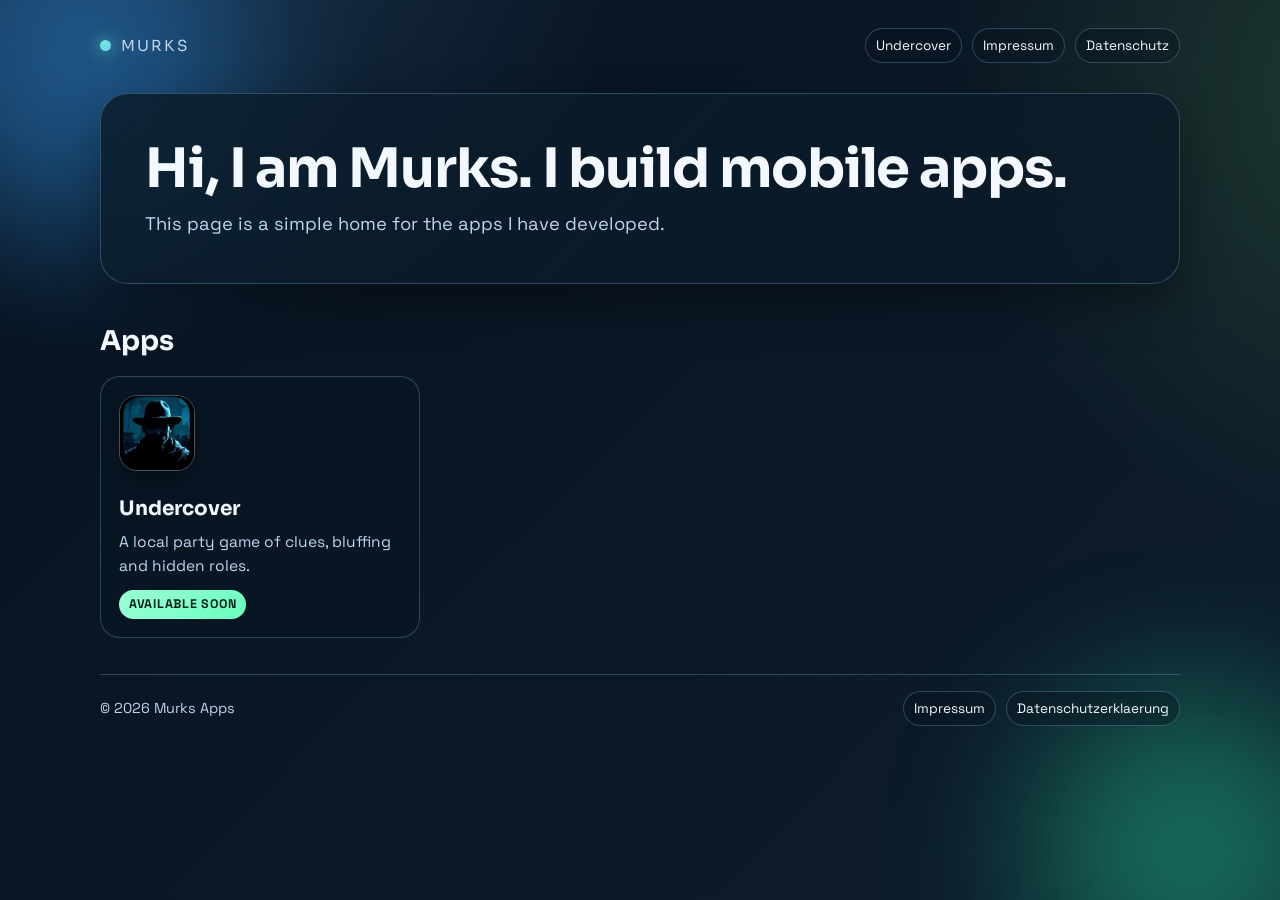
==== index.html @ 17c4be0d "added datenschutz and impressum" ====
<!doctype html>
<html lang="en">
  <head>
    <meta charset="UTF-8" />
    <meta name="viewport" content="width=device-width, initial-scale=1.0" />
    <title>Murks Apps | Android Apps by Murks</title>
    <meta
      name="description"
      content="Murks Apps is the official site of developer Murks. Discover Android apps, mobile games, party games, app projects, and Undercover by Murks."
    />
    <meta
      name="keywords"
      content="Murks, Murks Apps, Android apps, mobile apps, Android game developer, indie developer, party game, social deduction game, Undercover app, multiplayer party game"
    />
    <meta name="author" content="Murks" />
    <meta name="robots" content="index, follow" />
    <link rel="canonical" href="https://murksd.github.io/" />
    <meta property="og:title" content="Murks Apps | Android Apps by Murks" />
    <meta
      property="og:description"
      content="Official app hub of Murks with Android apps and the social deduction party game Undercover."
    />
    <meta property="og:type" content="website" />
    <meta property="og:url" content="https://murksd.github.io/" />
    <meta property="og:image" content="https://murksd.github.io/assets/images/undercover-icon.png" />
    <meta name="twitter:card" content="summary" />
    <meta name="twitter:title" content="Murks Apps | Android Apps by Murks" />
    <meta
      name="twitter:description"
      content="Discover Android apps and games by Murks, including the multiplayer party game Undercover."
    />
    <meta name="twitter:image" content="https://murksd.github.io/assets/images/undercover-icon.png" />
    <link rel="preconnect" href="https://fonts.googleapis.com" />
    <link rel="preconnect" href="https://fonts.gstatic.com" crossorigin />
    <link
      href="https://fonts.googleapis.com/css2?family=Sora:wght@400;600;700;800&family=Space+Grotesk:wght@400;500;700&display=swap"
      rel="stylesheet"
    />
    <script type="application/ld+json">
      {
        "@context": "https://schema.org",
        "@type": "WebSite",
        "name": "Murks Apps",
        "url": "https://murksd.github.io/",
        "description": "Official website for Android apps and mobile games developed by Murks.",
        "author": {
          "@type": "Person",
          "name": "Murks"
        },
        "publisher": {
          "@type": "Person",
          "name": "Murks"
        },
        "about": [
          "Android apps",
          "mobile games",
          "party games",
          "Undercover"
        ]
      }
    </script>
    <link rel="stylesheet" href="styles.css" />
  </head>
  <body>
    <main class="page">
      <header class="top-nav fade-in">
        <a class="brand" href="index.html">
          <span class="brand-dot"></span>
          <span>MURKS</span>
        </a>
        <div class="legal-links">
          <a class="nav-link" href="undercover.html">Undercover</a>
          <a href="impressum.html">Impressum</a>
          <a href="datenschutz.html">Datenschutz</a>
        </div>
      </header>

      <section class="hero fade-in delay-1">
        <h1>Hi, I am Murks. I build mobile apps.</h1>
        <p>
          This page is a simple home for the apps I have developed.
        </p>
      </section>

      <section class="fade-in delay-2">
        <h2 class="section-title">Apps</h2>
        <div class="app-grid">
          <a class="app-tile" href="undercover.html" aria-label="Open Undercover page">
            <img
              class="app-icon"
              src="assets/images/undercover-icon.png"
              alt="Undercover app icon"
            />
            <h3 class="app-title">Undercover</h3>
            <p class="app-desc">
              A local party game of clues, bluffing and hidden roles.
            </p>
            <span class="tag">Available Soon</span>
          </a>
        </div>
      </section>

      <footer class="site-footer fade-in delay-3">
        <p>© 2026 Murks Apps</p>
        <div class="legal-links" aria-label="Rechtliche Links">
          <a href="impressum.html">Impressum</a>
          <a href="datenschutz.html">Datenschutzerklaerung</a>
        </div>
      </footer>

    </main>
  </body>
</html>
---- styles.css ----
:root {
  --bg: #07121f;
  --bg-alt: #0e1d2c;
  --card: rgba(9, 23, 37, 0.72);
  --card-strong: rgba(12, 31, 48, 0.92);
  --line: rgba(155, 208, 255, 0.26);
  --text: #f3f8ff;
  --muted: #bfd5ee;
  --accent: #66f2cd;
  --accent-2: #ff9f68;
  --shadow: 0 20px 45px rgba(0, 0, 0, 0.35);
}

* {
  box-sizing: border-box;
}

html,
body {
  margin: 0;
  padding: 0;
}

body {
  min-height: 100vh;
  color: var(--text);
  font-family: "Space Grotesk", "Segoe UI", sans-serif;
  background:
    radial-gradient(900px circle at 10% -20%, #1f3b57 0%, transparent 60%),
    radial-gradient(800px circle at 110% 10%, #203b2f 0%, transparent 58%),
    linear-gradient(135deg, var(--bg) 0%, var(--bg-alt) 100%);
  line-height: 1.55;
  overflow-x: hidden;
}

body::before,
body::after {
  content: "";
  position: fixed;
  width: 320px;
  height: 320px;
  border-radius: 50%;
  z-index: -1;
  filter: blur(75px);
  opacity: 0.38;
  animation: drift 12s ease-in-out infinite alternate;
}

body::before {
  background: #2e9fff;
  top: -90px;
  left: -80px;
}

body::after {
  background: #27e6a5;
  right: -70px;
  bottom: -110px;
  animation-delay: 1.8s;
}

@keyframes drift {
  from {
    transform: translateY(0px) scale(1);
  }
  to {
    transform: translateY(20px) scale(1.08);
  }
}

.page {
  width: min(1080px, 92vw);
  margin: 0 auto;
  padding: 28px 0 80px;
}

.top-nav {
  display: flex;
  justify-content: space-between;
  align-items: center;
  margin-bottom: 30px;
}

.brand {
  display: inline-flex;
  align-items: center;
  gap: 10px;
  font-family: "Sora", "Trebuchet MS", sans-serif;
  font-size: 0.95rem;
  letter-spacing: 0.14em;
  text-transform: uppercase;
  color: var(--muted);
  text-decoration: none;
}

.brand-dot {
  width: 11px;
  height: 11px;
  border-radius: 50%;
  background: linear-gradient(135deg, var(--accent), #7cc9ff);
  box-shadow: 0 0 16px rgba(102, 242, 205, 0.85);
}

.nav-link {
  color: var(--text);
  text-decoration: none;
  border: 1px solid var(--line);
  padding: 8px 14px;
  border-radius: 999px;
  background: rgba(8, 21, 33, 0.5);
  transition: transform 0.2s ease, border-color 0.2s ease;
}

.nav-link:hover {
  transform: translateY(-2px);
  border-color: rgba(155, 208, 255, 0.5);
}

.hero {
  background: linear-gradient(135deg, rgba(11, 30, 45, 0.88), rgba(10, 25, 39, 0.76));
  border: 1px solid var(--line);
  border-radius: 28px;
  box-shadow: var(--shadow);
  padding: clamp(22px, 4vw, 44px);
  margin-bottom: 36px;
}

.hero-app {
  display: flex;
  align-items: center;
  gap: 18px;
}

.hero-app-icon {
  width: 84px;
  height: 84px;
  flex: 0 0 auto;
  border-radius: 22px;
  object-fit: cover;
  border: 1px solid rgba(255, 255, 255, 0.25);
  box-shadow: 0 10px 28px rgba(0, 0, 0, 0.35);
}

.hero h1 {
  font-family: "Sora", "Trebuchet MS", sans-serif;
  margin: 0 0 10px;
  line-height: 1.14;
  font-size: clamp(2.05rem, 5vw, 3.4rem);
  letter-spacing: -0.02em;
}

.hero p {
  max-width: 760px;
  margin: 0;
  color: var(--muted);
  font-size: clamp(1.02rem, 2.35vw, 1.15rem);
}

.section-title {
  margin: 0 0 14px;
  font-family: "Sora", "Trebuchet MS", sans-serif;
  font-size: clamp(1.25rem, 2.6vw, 1.7rem);
}

.app-grid {
  display: grid;
  grid-template-columns: repeat(auto-fit, minmax(230px, 320px));
  gap: 18px;
  justify-content: start;
}

.app-tile,
.panel,
.flow-step,
.feature {
  border: 1px solid var(--line);
  border-radius: 20px;
  background: var(--card);
  backdrop-filter: blur(6px);
}

.app-tile {
  text-decoration: none;
  color: inherit;
  padding: 18px;
  transition: transform 0.24s ease, border-color 0.24s ease, background 0.24s ease;
}

.app-tile:hover {
  transform: translateY(-6px);
  border-color: rgba(102, 242, 205, 0.7);
  background: rgba(14, 38, 59, 0.9);
}

.app-icon {
  width: 76px;
  height: 76px;
  border-radius: 18px;
  object-fit: cover;
  border: 1px solid rgba(255, 255, 255, 0.25);
  box-shadow: 0 10px 28px rgba(0, 0, 0, 0.35);
}

.app-title {
  margin: 14px 0 6px;
  font-family: "Sora", "Trebuchet MS", sans-serif;
  font-size: 1.25rem;
}

.app-desc {
  margin: 0;
  color: var(--muted);
  font-size: 0.97rem;
}

.tag {
  margin-top: 12px;
  display: inline-block;
  padding: 5px 10px;
  border-radius: 999px;
  font-size: 0.78rem;
  letter-spacing: 0.06em;
  text-transform: uppercase;
  color: #03221a;
  background: linear-gradient(135deg, #9bffd6, #6bffc0);
  font-weight: 700;
}

.panel {
  padding: 18px;
  margin-bottom: 22px;
  background: var(--card-strong);
}

.panel p {
  margin: 0;
  color: var(--muted);
}

.flow-grid,
.features-grid {
  display: grid;
  grid-template-columns: repeat(auto-fit, minmax(170px, 1fr));
  gap: 14px;
  margin-bottom: 26px;
}

.flow-step,
.feature {
  padding: 16px;
}

.step-id {
  margin: 0 0 8px;
  font-size: 0.8rem;
  letter-spacing: 0.1em;
  text-transform: uppercase;
  color: var(--accent);
  font-weight: 700;
}

.flow-step h3,
.feature h3 {
  margin: 0 0 8px;
  font-size: 1.05rem;
  font-family: "Sora", "Trebuchet MS", sans-serif;
}

.flow-step p,
.feature p {
  margin: 0;
  color: var(--muted);
  font-size: 0.95rem;
}

.shots-grid {
  display: grid;
  grid-template-columns: repeat(auto-fit, minmax(260px, 1fr));
  gap: 14px;
  align-items: start;
}

.shot {
  border: 1px solid var(--line);
  border-radius: 18px;
  overflow: visible;
  background: rgba(7, 18, 30, 0.85);
}

.shot img {
  width: 100%;
  height: auto;
  object-fit: contain;
  display: block;
  border-radius: 18px;
}

.shot figcaption {
  padding: 10px 11px;
  color: var(--muted);
  font-size: 0.9rem;
}

.shot:has(img:only-child) {
  background: transparent;
}

.shot.missing {
  min-height: 340px;
  display: flex;
  align-items: center;
  justify-content: center;
  padding: 14px;
  text-align: center;
  color: var(--muted);
}

.footer-note {
  margin-top: 34px;
  color: var(--muted);
  font-size: 0.86rem;
}

.site-footer {
  margin-top: 36px;
  border-top: 1px solid var(--line);
  padding-top: 16px;
  display: flex;
  flex-wrap: wrap;
  justify-content: space-between;
  align-items: center;
  gap: 12px;
}

.site-footer p {
  margin: 0;
  color: var(--muted);
  font-size: 0.9rem;
}

.legal-links {
  display: inline-flex;
  gap: 10px;
  flex-wrap: wrap;
}

.legal-links a {
  color: var(--text);
  text-decoration: none;
  border: 1px solid var(--line);
  padding: 6px 10px;
  border-radius: 999px;
  font-size: 0.85rem;
  background: rgba(8, 21, 33, 0.45);
}

.legal-links a:hover {
  border-color: rgba(155, 208, 255, 0.5);
}

.legal-wrap {
  display: grid;
  gap: 14px;
}

.legal-card {
  border: 1px solid var(--line);
  border-radius: 20px;
  background: var(--card-strong);
  padding: 18px;
}

.legal-card h2 {
  margin: 0 0 10px;
  font-family: "Sora", "Trebuchet MS", sans-serif;
  font-size: 1.15rem;
}

.legal-card p,
.legal-card li {
  margin: 0;
  color: var(--muted);
}

.legal-card ul {
  margin: 8px 0 0;
  padding-left: 20px;
  display: grid;
  gap: 6px;
}

.legal-inline-note {
  margin-top: 8px;
  font-size: 0.92rem;
}

.fade-in {
  opacity: 0;
  transform: translateY(12px);
  animation: show 0.55s ease forwards;
}

.delay-1 {
  animation-delay: 0.1s;
}

.delay-2 {
  animation-delay: 0.2s;
}

.delay-3 {
  animation-delay: 0.3s;
}

@keyframes show {
  to {
    opacity: 1;
    transform: translateY(0);
  }
}

@media (max-width: 760px) {
  .top-nav {
    margin-bottom: 18px;
  }

  .hero {
    border-radius: 22px;
  }

  .hero-app {
    align-items: flex-start;
  }
}
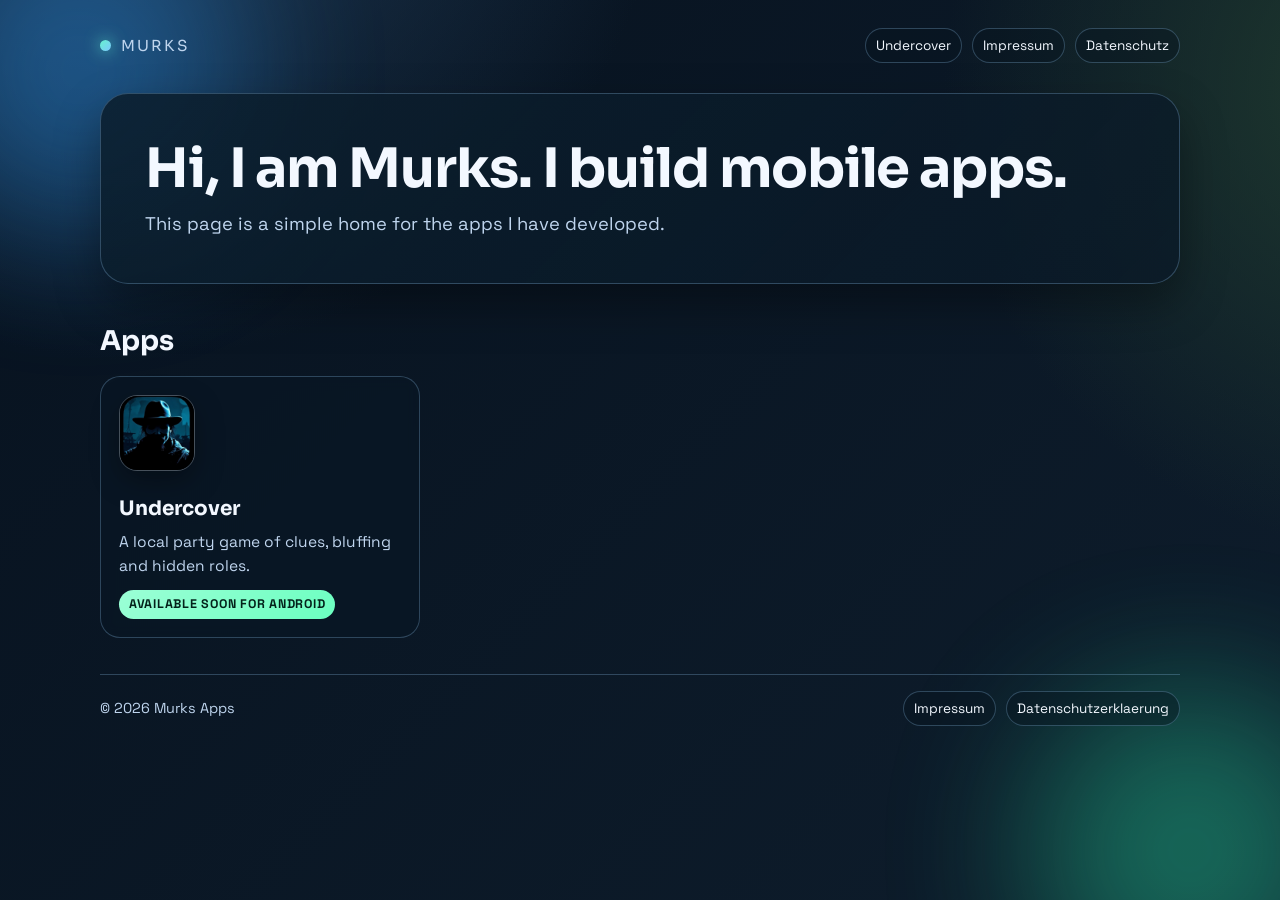
==== commit feb96d25: "cosmetic change" ====
--- a/index.html
+++ b/index.html
@@ -95,7 +95,7 @@
             <p class="app-desc">
               A local party game of clues, bluffing and hidden roles.
             </p>
-            <span class="tag">Available Soon</span>
+            <span class="tag">Available Soon for Android</span>
           </a>
         </div>
       </section>
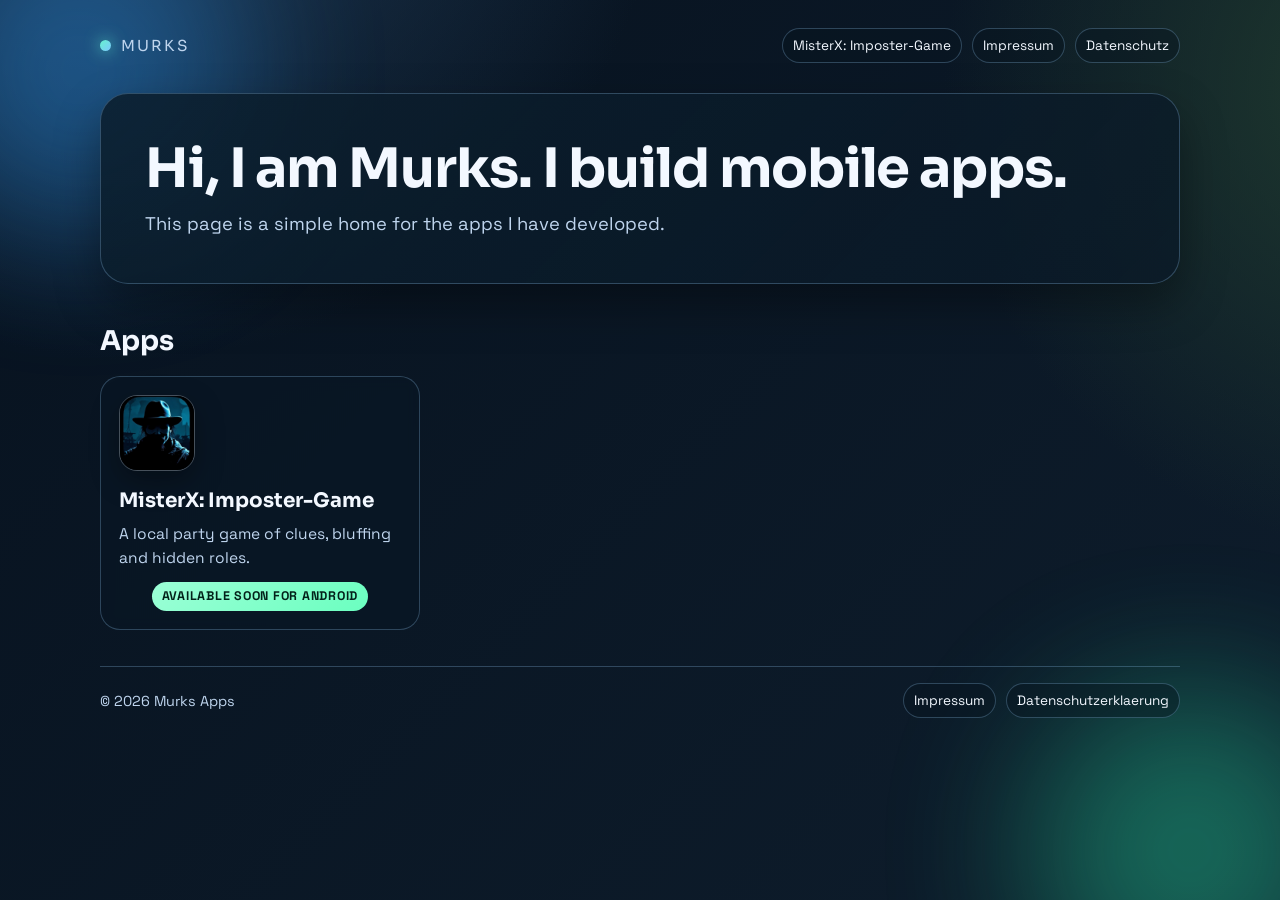
==== commit c9173dba: "renamed to MisterX:Imposter Game" ====
--- a/index.html
+++ b/index.html
@@ -6,11 +6,11 @@
     <title>Murks Apps | Android Apps by Murks</title>
     <meta
       name="description"
-      content="Murks Apps is the official site of developer Murks. Discover Android apps, mobile games, party games, app projects, and Undercover by Murks."
+      content="Murks Apps is the official site of developer Murks. Discover Android apps, mobile games, party games, app projects, and MisterX: Imposter-Game by Murks."
     />
     <meta
       name="keywords"
-      content="Murks, Murks Apps, Android apps, mobile apps, Android game developer, indie developer, party game, social deduction game, Undercover app, multiplayer party game"
+      content="Murks, Murks Apps, Android apps, mobile apps, Android game developer, indie developer, party game, social deduction game, MisterX Imposter-Game, MisterX app, multiplayer party game"
     />
     <meta name="author" content="Murks" />
     <meta name="robots" content="index, follow" />
@@ -18,7 +18,7 @@
     <meta property="og:title" content="Murks Apps | Android Apps by Murks" />
     <meta
       property="og:description"
-      content="Official app hub of Murks with Android apps and the social deduction party game Undercover."
+      content="Official app hub of Murks with Android apps and the social deduction party game MisterX: Imposter-Game."
     />
     <meta property="og:type" content="website" />
     <meta property="og:url" content="https://murksd.github.io/" />
@@ -27,7 +27,7 @@
     <meta name="twitter:title" content="Murks Apps | Android Apps by Murks" />
     <meta
       name="twitter:description"
-      content="Discover Android apps and games by Murks, including the multiplayer party game Undercover."
+      content="Discover Android apps and games by Murks, including the multiplayer party game MisterX: Imposter-Game."
     />
     <meta name="twitter:image" content="https://murksd.github.io/assets/images/undercover-icon.png" />
     <link rel="preconnect" href="https://fonts.googleapis.com" />
@@ -55,7 +55,7 @@
           "Android apps",
           "mobile games",
           "party games",
-          "Undercover"
+          "MisterX: Imposter-Game"
         ]
       }
     </script>
@@ -69,7 +69,7 @@
           <span>MURKS</span>
         </a>
         <div class="legal-links">
-          <a class="nav-link" href="undercover.html">Undercover</a>
+          <a class="nav-link" href="misterx.html">MisterX: Imposter-Game</a>
           <a href="impressum.html">Impressum</a>
           <a href="datenschutz.html">Datenschutz</a>
         </div>
@@ -85,13 +85,13 @@
       <section class="fade-in delay-2">
         <h2 class="section-title">Apps</h2>
         <div class="app-grid">
-          <a class="app-tile" href="undercover.html" aria-label="Open Undercover page">
+          <a class="app-tile" href="misterx.html" aria-label="Open MisterX: Imposter-Game page">
             <img
               class="app-icon"
               src="assets/images/undercover-icon.png"
-              alt="Undercover app icon"
+              alt="MisterX: Imposter-Game app icon"
             />
-            <h3 class="app-title">Undercover</h3>
+            <h3 class="app-title">MisterX: Imposter-Game</h3>
             <p class="app-desc">
               A local party game of clues, bluffing and hidden roles.
             </p>
--- a/styles.css
+++ b/styles.css
@@ -183,6 +183,9 @@
   text-decoration: none;
   color: inherit;
   padding: 18px;
+  display: flex;
+  flex-direction: column;
+  align-items: flex-start;
   transition: transform 0.24s ease, border-color 0.24s ease, background 0.24s ease;
 }
 
@@ -215,6 +218,7 @@
 
 .tag {
   margin-top: 12px;
+  align-self: center;
   display: inline-block;
   padding: 5px 10px;
   border-radius: 999px;
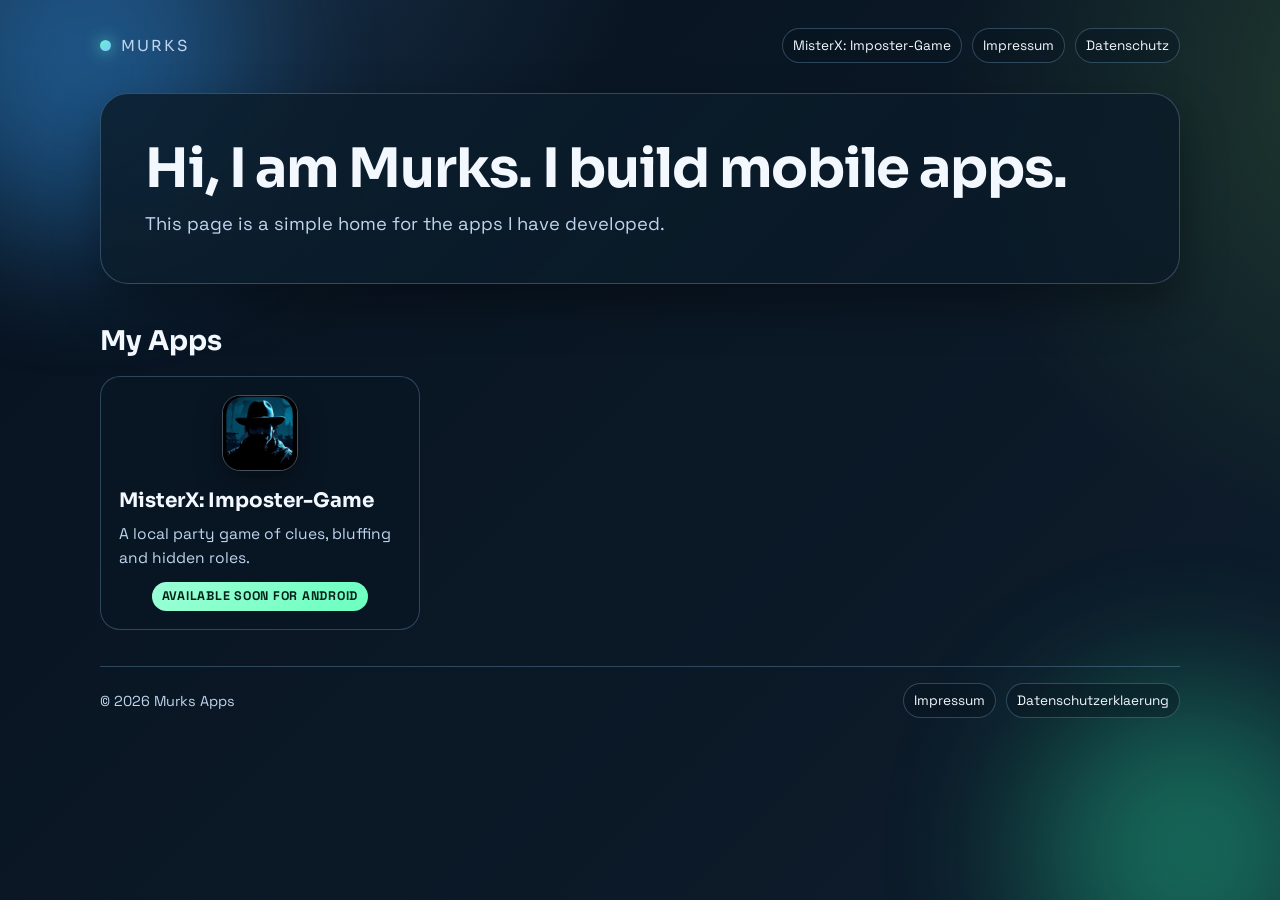
==== commit 012121d2: "cosmetic changes" ====
--- a/index.html
+++ b/index.html
@@ -83,7 +83,7 @@
       </section>
 
       <section class="fade-in delay-2">
-        <h2 class="section-title">Apps</h2>
+        <h2 class="section-title">My Apps</h2>
         <div class="app-grid">
           <a class="app-tile" href="misterx.html" aria-label="Open MisterX: Imposter-Game page">
             <img
--- a/styles.css
+++ b/styles.css
@@ -198,6 +198,7 @@
 .app-icon {
   width: 76px;
   height: 76px;
+  align-self: center;
   border-radius: 18px;
   object-fit: cover;
   border: 1px solid rgba(255, 255, 255, 0.25);
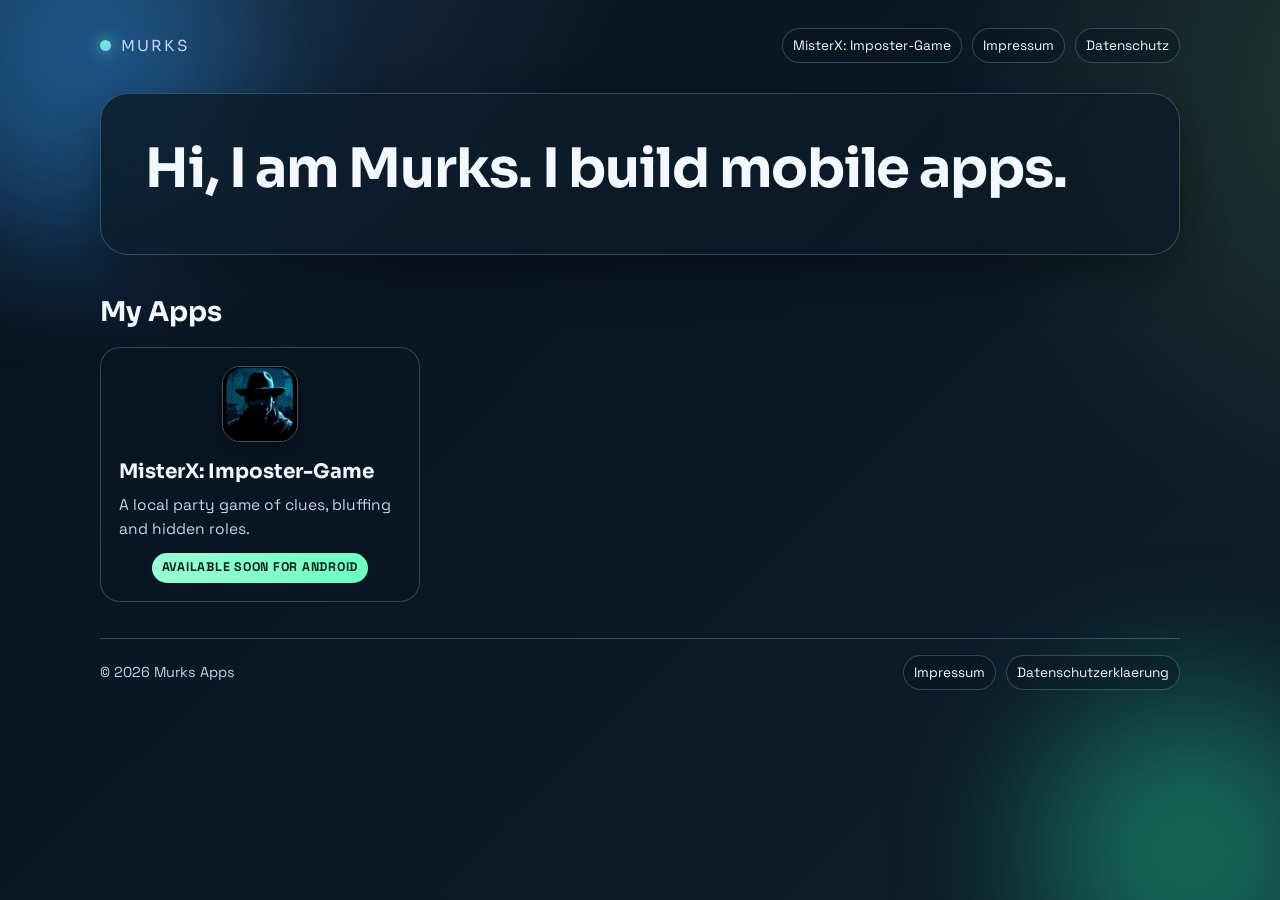
==== commit 1ee9d33c: "cosmetic change" ====
--- a/index.html
+++ b/index.html
@@ -77,9 +77,6 @@
 
       <section class="hero fade-in delay-1">
         <h1>Hi, I am Murks. I build mobile apps.</h1>
-        <p>
-          This page is a simple home for the apps I have developed.
-        </p>
       </section>
 
       <section class="fade-in delay-2">
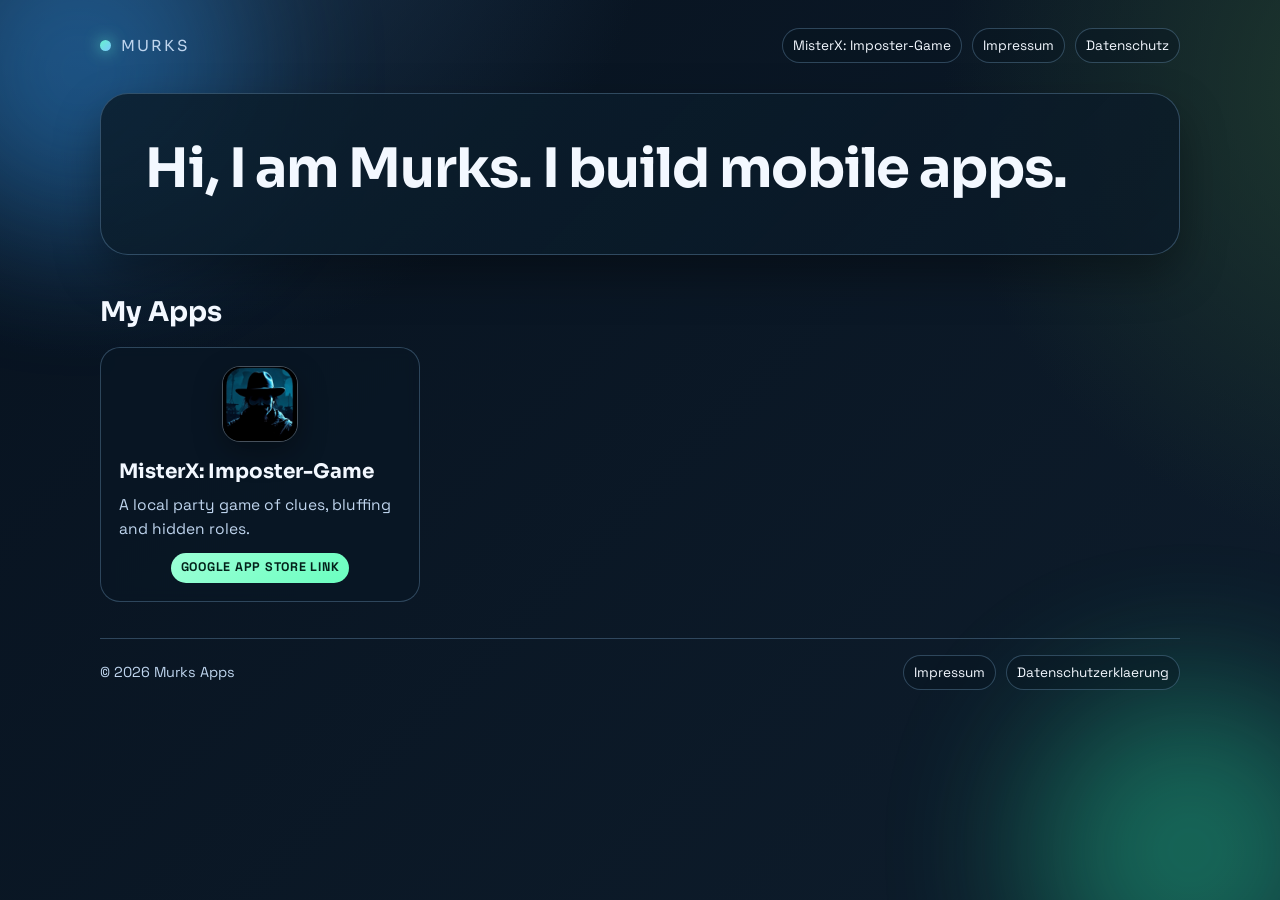
==== commit edef3605: "updated link to appstore" ====
--- a/index.html
+++ b/index.html
@@ -82,7 +82,11 @@
       <section class="fade-in delay-2">
         <h2 class="section-title">My Apps</h2>
         <div class="app-grid">
-          <a class="app-tile" href="misterx.html" aria-label="Open MisterX: Imposter-Game page">
+          <a
+            class="app-tile"
+            href="https://play.google.com/store/apps/details?id=de.murks.undercover"
+            aria-label="Open MisterX: Imposter-Game on Google Play"
+          >
             <img
               class="app-icon"
               src="assets/images/undercover-icon.png"
@@ -92,7 +96,7 @@
             <p class="app-desc">
               A local party game of clues, bluffing and hidden roles.
             </p>
-            <span class="tag">Available Soon for Android</span>
+            <span class="tag">Google App Store Link</span>
           </a>
         </div>
       </section>
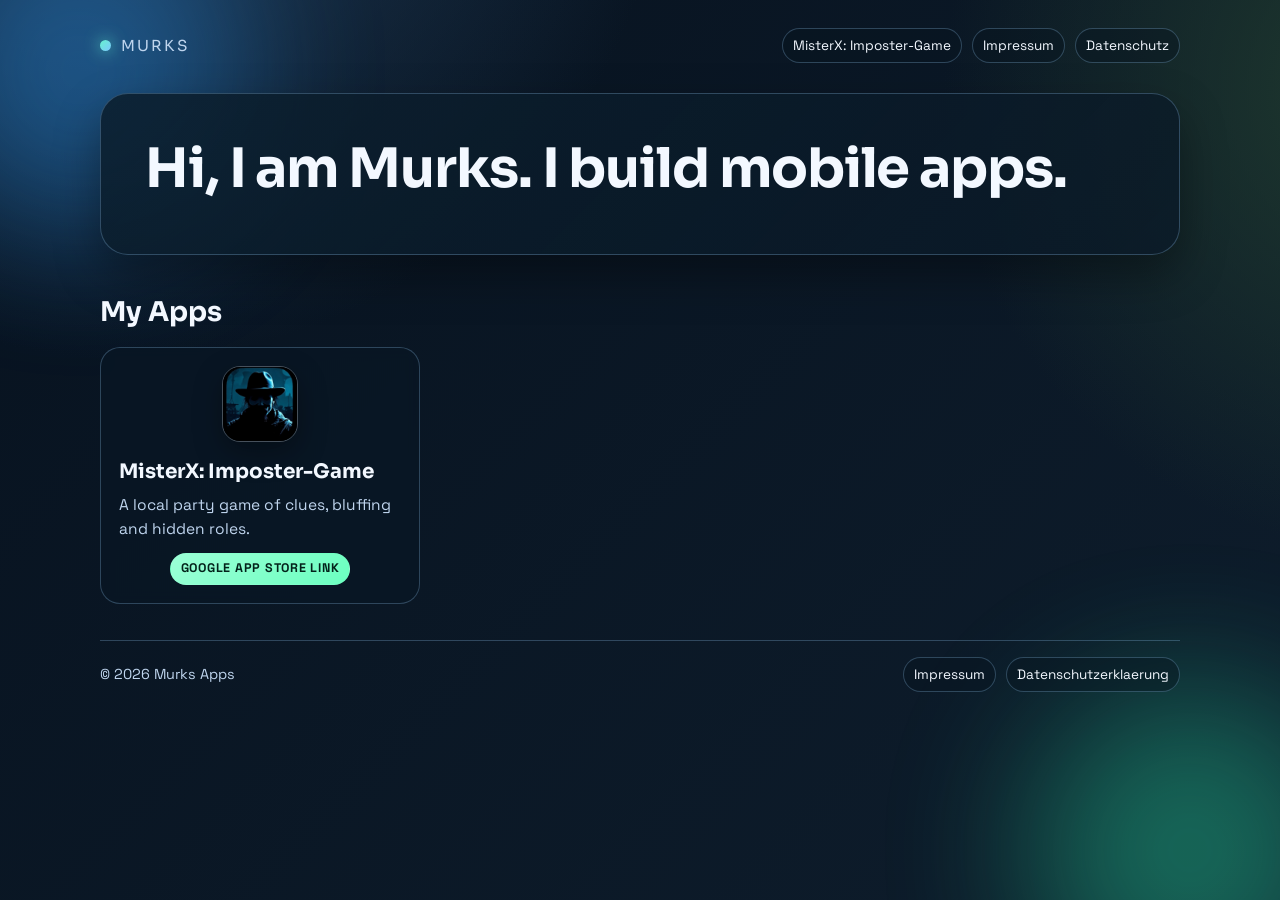
==== commit bea3055e: "fixed card item and button handling" ====
--- a/index.html
+++ b/index.html
@@ -82,22 +82,26 @@
       <section class="fade-in delay-2">
         <h2 class="section-title">My Apps</h2>
         <div class="app-grid">
-          <a
-            class="app-tile"
-            href="https://play.google.com/store/apps/details?id=de.murks.undercover"
-            aria-label="Open MisterX: Imposter-Game on Google Play"
-          >
-            <img
-              class="app-icon"
-              src="assets/images/undercover-icon.png"
-              alt="MisterX: Imposter-Game app icon"
-            />
-            <h3 class="app-title">MisterX: Imposter-Game</h3>
-            <p class="app-desc">
-              A local party game of clues, bluffing and hidden roles.
-            </p>
-            <span class="tag">Google App Store Link</span>
-          </a>
+          <article class="app-tile" aria-label="MisterX: Imposter-Game app card">
+            <a class="app-tile-link" href="misterx.html" aria-label="Open MisterX: Imposter-Game details">
+              <img
+                class="app-icon"
+                src="assets/images/undercover-icon.png"
+                alt="MisterX: Imposter-Game app icon"
+              />
+              <h3 class="app-title">MisterX: Imposter-Game</h3>
+              <p class="app-desc">
+                A local party game of clues, bluffing and hidden roles.
+              </p>
+            </a>
+            <a
+              class="tag store-link"
+              href="https://play.google.com/store/apps/details?id=de.murks.undercover"
+              aria-label="Open Google Play Store link for MisterX: Imposter-Game"
+            >
+              Google App Store Link
+            </a>
+          </article>
         </div>
       </section>
 
--- a/styles.css
+++ b/styles.css
@@ -180,19 +180,31 @@
 }
 
 .app-tile {
-  text-decoration: none;
-  color: inherit;
   padding: 18px;
   display: flex;
   flex-direction: column;
   align-items: flex-start;
-  transition: transform 0.24s ease, border-color 0.24s ease, background 0.24s ease;
+  transition:
+    transform 0.24s ease,
+    border-color 0.24s ease,
+    background 0.24s ease,
+    box-shadow 0.24s ease;
 }
 
 .app-tile:hover {
   transform: translateY(-6px);
   border-color: rgba(102, 242, 205, 0.7);
   background: rgba(14, 38, 59, 0.9);
+  box-shadow: 0 0 0 1px rgba(102, 242, 205, 0.45), 0 0 24px rgba(102, 242, 205, 0.32);
+}
+
+.app-tile-link {
+  width: 100%;
+  color: inherit;
+  text-decoration: none;
+  display: flex;
+  flex-direction: column;
+  align-items: flex-start;
 }
 
 .app-icon {
@@ -223,12 +235,25 @@
   display: inline-block;
   padding: 5px 10px;
   border-radius: 999px;
+  border: 1px solid transparent;
   font-size: 0.78rem;
   letter-spacing: 0.06em;
   text-transform: uppercase;
   color: #03221a;
   background: linear-gradient(135deg, #9bffd6, #6bffc0);
   font-weight: 700;
+}
+
+.store-link {
+  text-decoration: none;
+  transition: border-color 0.22s ease, box-shadow 0.22s ease, transform 0.22s ease;
+}
+
+.store-link:hover,
+.store-link:focus-visible {
+  border-color: rgba(6, 52, 38, 0.88);
+  box-shadow: 0 0 0 1px rgba(12, 80, 58, 0.42), 0 0 18px rgba(102, 242, 205, 0.62);
+  transform: translateY(-1px);
 }
 
 .panel {
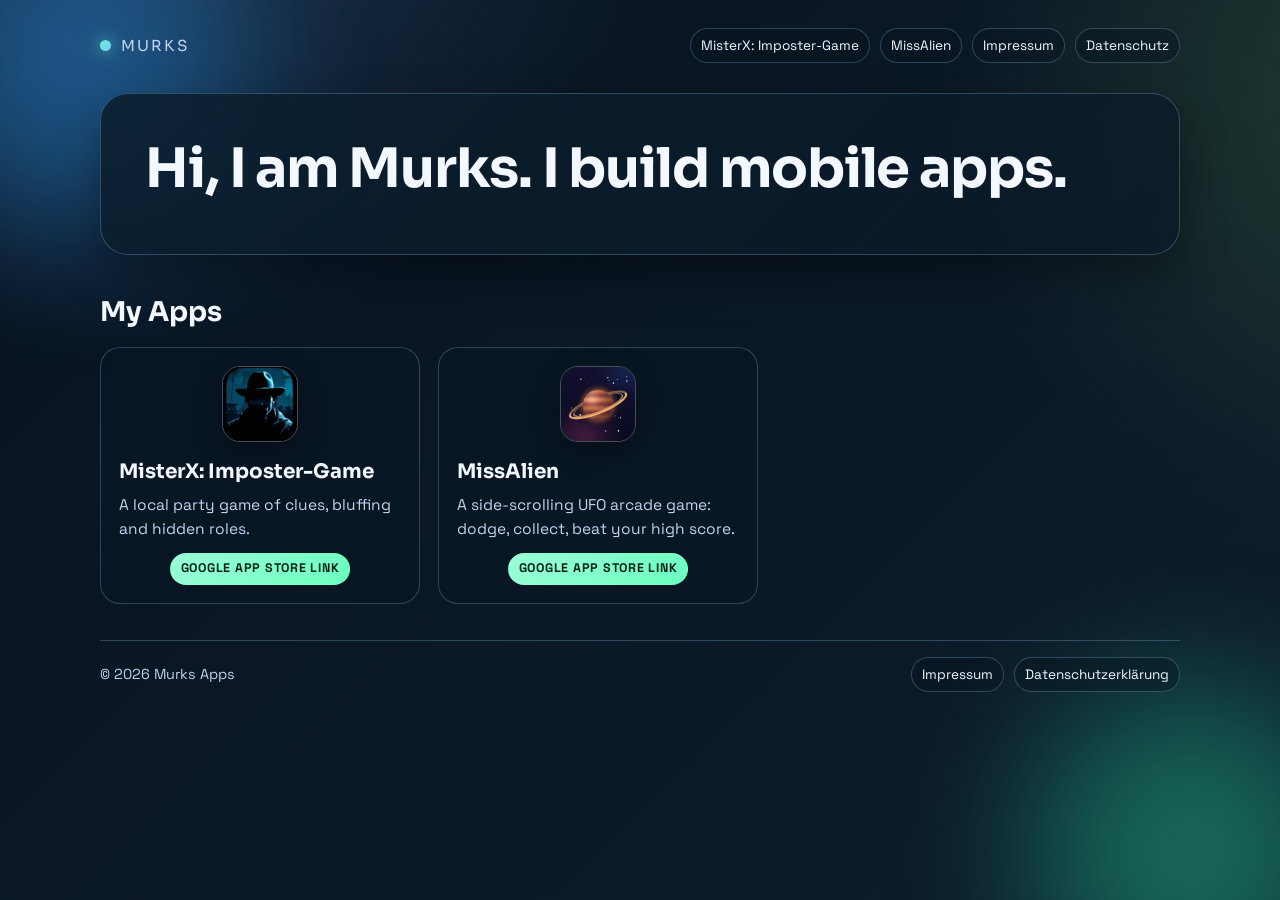
==== commit 0ff80e15: "Add MissAlien page, update home page and privacy policy Co-Authored-By: Claude Sonnet 5.5 <noreply@a" ====
--- a/index.html
+++ b/index.html
@@ -6,11 +6,11 @@
     <title>Murks Apps | Android Apps by Murks</title>
     <meta
       name="description"
-      content="Murks Apps is the official site of developer Murks. Discover Android apps, mobile games, party games, app projects, and MisterX: Imposter-Game by Murks."
+      content="Murks Apps is the official site of developer Murks. Discover Android apps, mobile games, party games, app projects, MisterX: Imposter-Game and MissAlien by Murks."
     />
     <meta
       name="keywords"
-      content="Murks, Murks Apps, Android apps, mobile apps, Android game developer, indie developer, party game, social deduction game, MisterX Imposter-Game, MisterX app, multiplayer party game"
+      content="Murks, Murks Apps, Android apps, mobile apps, Android game developer, indie developer, party game, social deduction game, MisterX Imposter-Game, MisterX app, multiplayer party game, MissAlien, UFO arcade game"
     />
     <meta name="author" content="Murks" />
     <meta name="robots" content="index, follow" />
@@ -18,7 +18,7 @@
     <meta property="og:title" content="Murks Apps | Android Apps by Murks" />
     <meta
       property="og:description"
-      content="Official app hub of Murks with Android apps and the social deduction party game MisterX: Imposter-Game."
+      content="Official app hub of Murks with Android apps: the social deduction party game MisterX: Imposter-Game and the UFO arcade game MissAlien."
     />
     <meta property="og:type" content="website" />
     <meta property="og:url" content="https://murksd.github.io/" />
@@ -27,7 +27,7 @@
     <meta name="twitter:title" content="Murks Apps | Android Apps by Murks" />
     <meta
       name="twitter:description"
-      content="Discover Android apps and games by Murks, including the multiplayer party game MisterX: Imposter-Game."
+      content="Discover Android apps and games by Murks, including the party game MisterX: Imposter-Game and the UFO arcade game MissAlien."
     />
     <meta name="twitter:image" content="https://murksd.github.io/assets/images/undercover-icon.png" />
     <link rel="preconnect" href="https://fonts.googleapis.com" />
@@ -55,7 +55,8 @@
           "Android apps",
           "mobile games",
           "party games",
-          "MisterX: Imposter-Game"
+          "MisterX: Imposter-Game",
+          "MissAlien"
         ]
       }
     </script>
@@ -70,6 +71,7 @@
         </a>
         <div class="legal-links">
           <a class="nav-link" href="misterx.html">MisterX: Imposter-Game</a>
+          <a class="nav-link" href="missalien.html">MissAlien</a>
           <a href="impressum.html">Impressum</a>
           <a href="datenschutz.html">Datenschutz</a>
         </div>
@@ -102,6 +104,27 @@
               Google App Store Link
             </a>
           </article>
+
+          <article class="app-tile" aria-label="MissAlien app card">
+            <a class="app-tile-link" href="missalien.html" aria-label="Open MissAlien details">
+              <img
+                class="app-icon"
+                src="assets/images/missalien-icon.png"
+                alt="MissAlien app icon"
+              />
+              <h3 class="app-title">MissAlien</h3>
+              <p class="app-desc">
+                A side-scrolling UFO arcade game: dodge, collect, beat your high score.
+              </p>
+            </a>
+            <a
+              class="tag store-link"
+              href="https://play.google.com/store/apps/details?id=de.murks.missalien"
+              aria-label="Open Google Play Store link for MissAlien"
+            >
+              Google App Store Link
+            </a>
+          </article>
         </div>
       </section>
 
@@ -109,7 +132,7 @@
         <p>© 2026 Murks Apps</p>
         <div class="legal-links" aria-label="Rechtliche Links">
           <a href="impressum.html">Impressum</a>
-          <a href="datenschutz.html">Datenschutzerklaerung</a>
+          <a href="datenschutz.html">Datenschutzerklärung</a>
         </div>
       </footer>
 
